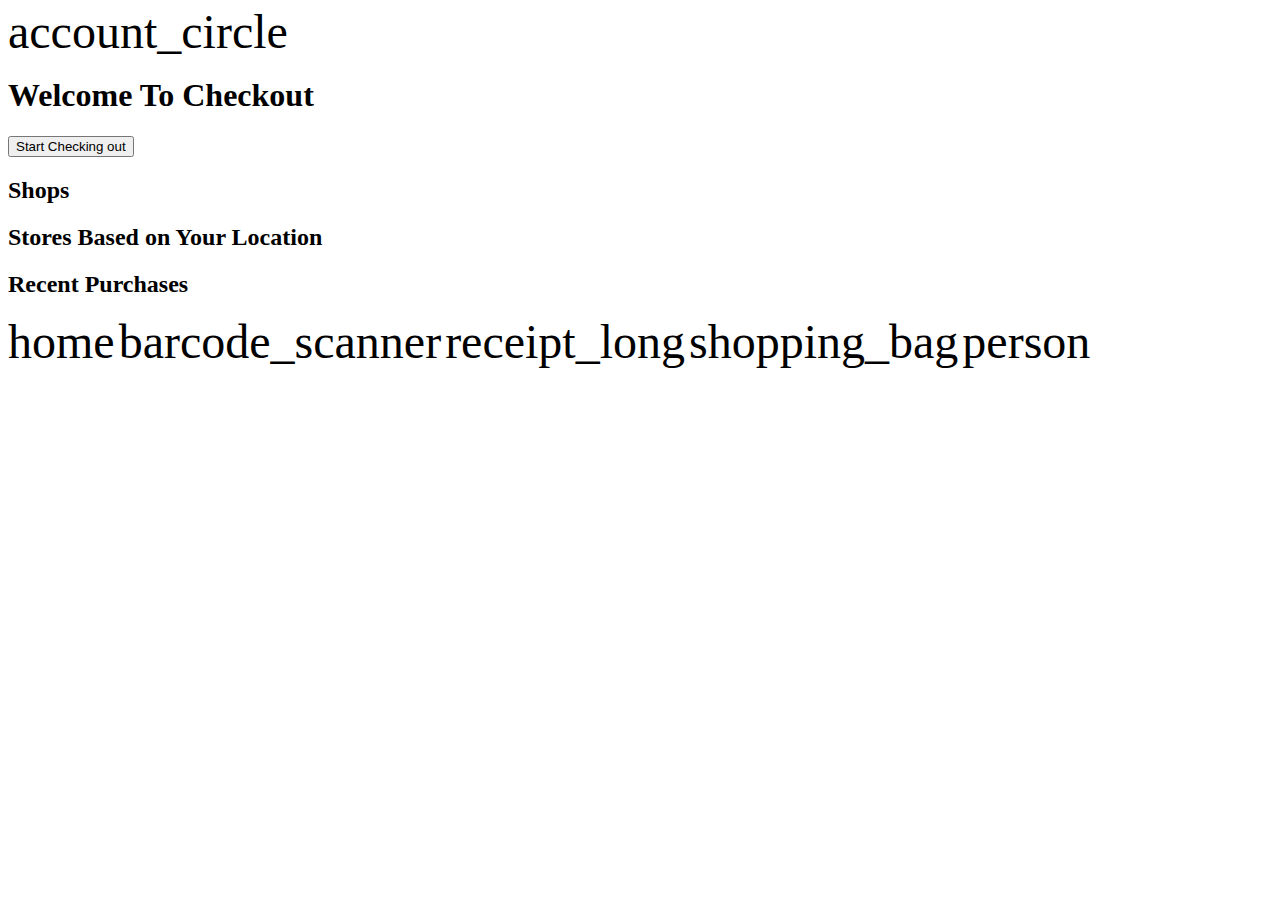
==== index.html @ a0d3c3e8 "initial commit" ====
<!DOCTYPE html>
<html lang="en">

<head>
    <meta charset="UTF-8">
    <meta name="viewport" content="width=device-width, initial-scale=1.0">
    <title>Checkout</title>
    <link href="https://cdn.jsdelivr.net/npm/bootstrap@5.2.3/dist/css/bootstrap.min.css" rel="stylesheet"
        integrity="sha384-rbsA2VBKQhggwzxH7pPCaAqO46MgnOM80zW1RWuH61DGLwZJEdK2Kadq2F9CUG65" crossorigin="anonymous">
    <link rel="stylesheet"
        href="https://fonts.googleapis.com/css2?family=Material+Symbols+Outlined:opsz,wght,FILL,GRAD@20..48,100..700,0..1,-50..200" />
    <link rel="stylesheet" href="style.css">
</head>

<body>

    <section class="container-sm text-center">
        <div>
            <span class="material-symbols-outlined">account_circle</span>
        </div>
        <h1>Welcome To Checkout</h1>
        <button> Start Checking out </button>
    </section>

    <section class="container-sm">
        <h2>Shops</h2>
    </section>
    <section class="container-sm">
        <h2>Stores Based on Your Location</h2>

    </section>
    <section class="container-sm">
        <h2>Recent Purchases</h2>
    </section>
    <nav class="containe-sm text-center">
        <span class="material-symbols-outlined">home</span>
        <span class="material-symbols-outlined">barcode_scanner</span>
        <span class="material-symbols-outlined">receipt_long</span>
        <span class="material-symbols-outlined">shopping_bag</span>
        <span class="material-symbols-outlined">person</span>
    </nav>

    <script src="https://cdn.jsdelivr.net/npm/bootstrap@5.2.3/dist/js/bootstrap.bundle.min.js"
        integrity="sha384-kenU1KFdBIe4zVF0s0G1M5b4hcpxyD9F7jL+jjXkk+Q2h455rYXK/7HAuoJl+0I4"
        crossorigin="anonymous"></script>
</body>

</html>
---- style.css ----
@font-face {
    font-family: 'Material Symbols Outlined';
    font-style: normal;
    src: url(https://example.com/material-symbols.woff) format('woff');
}

.material-symbols-outlined {
    font-family: 'Material Symbols Outlined';
    font-weight: normal;
    font-style: normal;
    font-size: 24px;
    /* Preferred icon size */
    display: inline-block;
    line-height: 1;
    text-transform: none;
    letter-spacing: normal;
    word-wrap: normal;
    white-space: nowrap;
    direction: ltr;
    font-variation-settings:
        'FILL' 1,
        'wght' 400,
        'GRAD' 0,
        'opsz' 500;
    font-size: 3em;

}
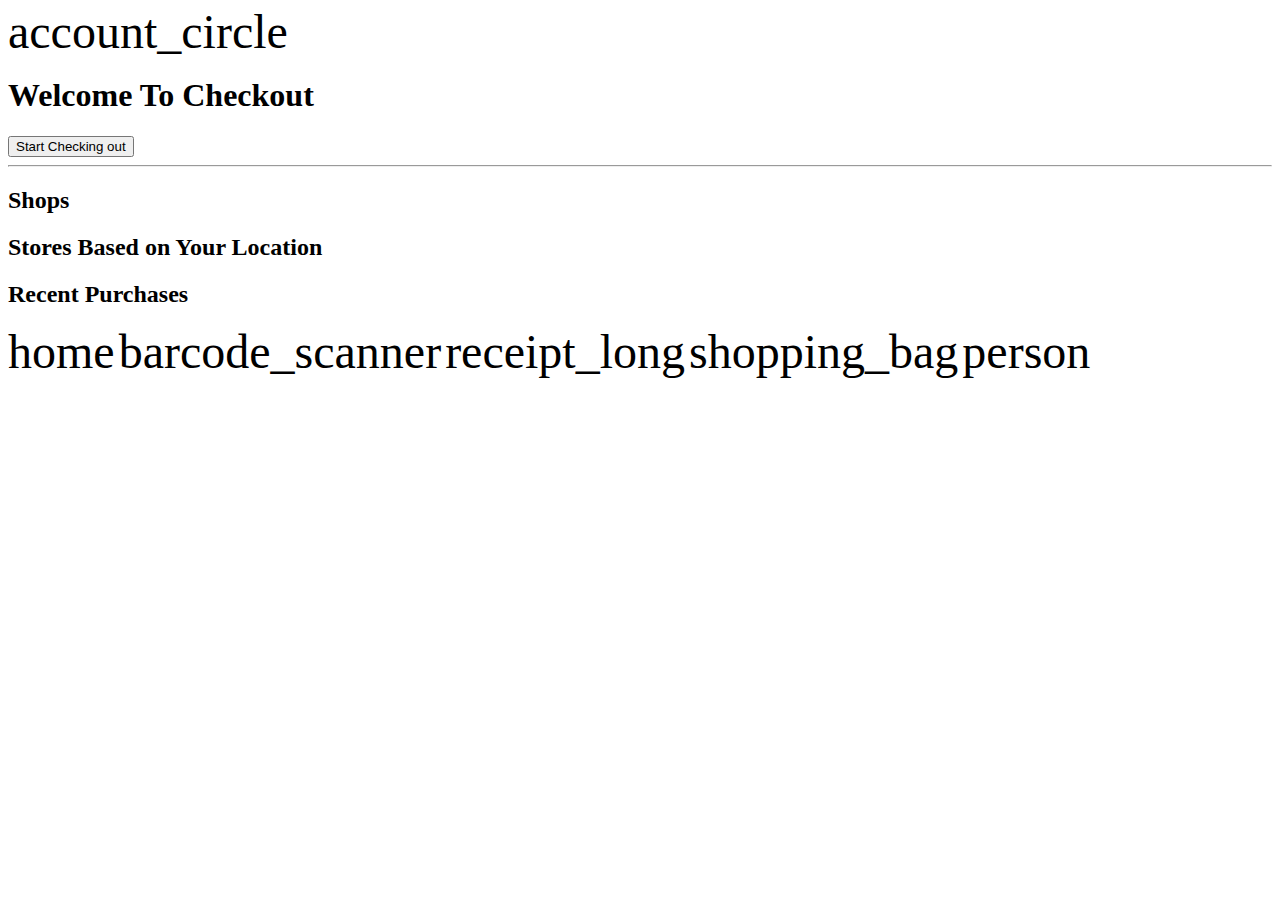
==== commit e642f8ad: "little modify" ====
--- a/index.html
+++ b/index.html
@@ -19,9 +19,10 @@
             <span class="material-symbols-outlined">account_circle</span>
         </div>
         <h1>Welcome To Checkout</h1>
-        <button> Start Checking out </button>
+        <button type="button" class="btn btn-dark">Start Checking out</button>
+
     </section>
-
+    <hr>
     <section class="container-sm">
         <h2>Shops</h2>
     </section>
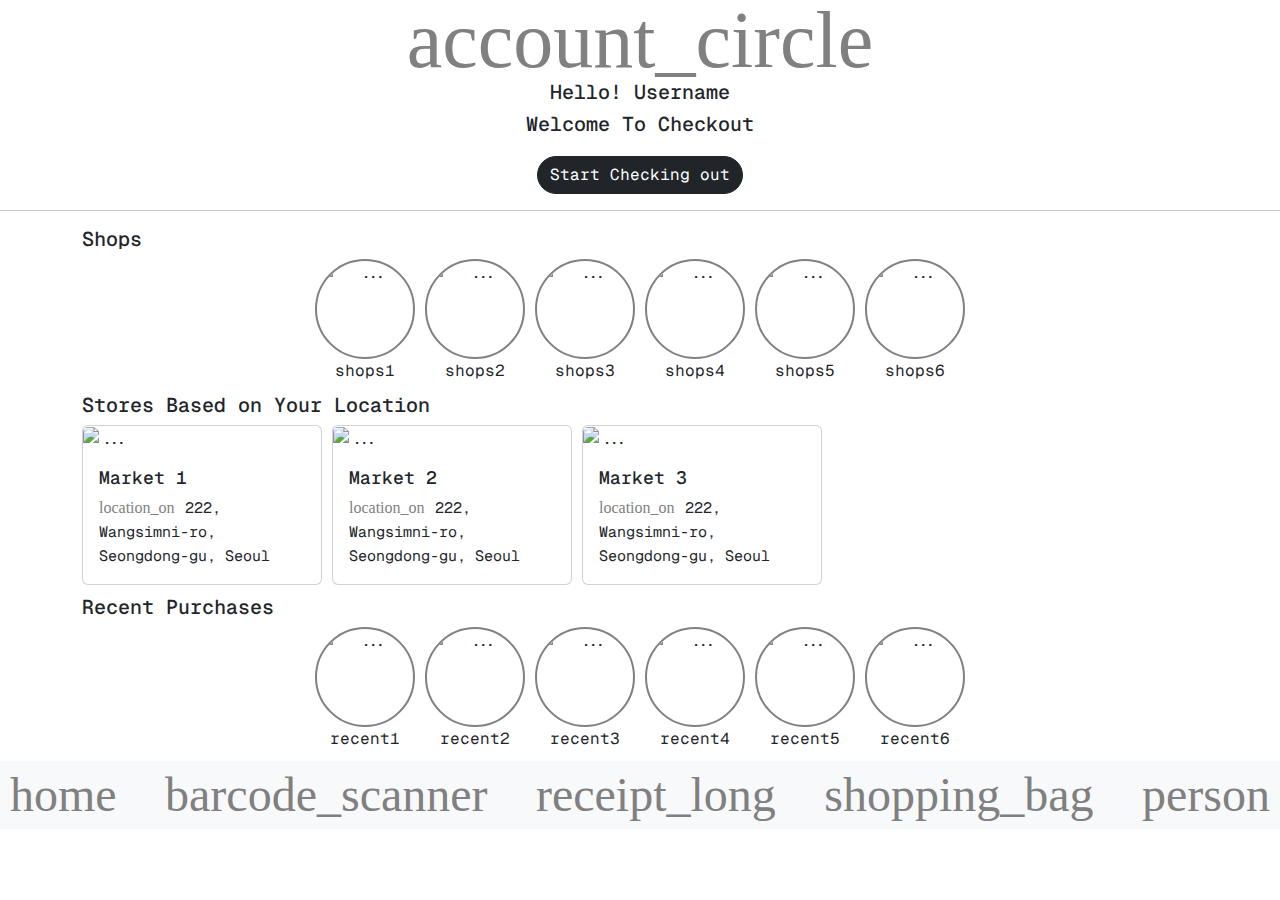
==== commit 01174b6a: "make main page" ====
--- a/index.html
+++ b/index.html
@@ -5,44 +5,160 @@
     <meta charset="UTF-8">
     <meta name="viewport" content="width=device-width, initial-scale=1.0">
     <title>Checkout</title>
-    <link href="https://cdn.jsdelivr.net/npm/bootstrap@5.2.3/dist/css/bootstrap.min.css" rel="stylesheet"
-        integrity="sha384-rbsA2VBKQhggwzxH7pPCaAqO46MgnOM80zW1RWuH61DGLwZJEdK2Kadq2F9CUG65" crossorigin="anonymous">
+    <link href="https://cdn.jsdelivr.net/npm/bootstrap@5.3.3/dist/css/bootstrap.min.css" rel="stylesheet"
+        integrity="sha384-QWTKZyjpPEjISv5WaRU9OFeRpok6YctnYmDr5pNlyT2bRjXh0JMhjY6hW+ALEwIH" crossorigin="anonymous">
     <link rel="stylesheet"
         href="https://fonts.googleapis.com/css2?family=Material+Symbols+Outlined:opsz,wght,FILL,GRAD@20..48,100..700,0..1,-50..200" />
     <link rel="stylesheet" href="style.css">
+    <!--fonts -->
+    <link rel="preconnect" href="https://fonts.googleapis.com">
+    <link rel="preconnect" href="https://fonts.gstatic.com" crossorigin>
+    <link href="https://fonts.googleapis.com/css2?family=Geist+Mono:wght@100..900&display=swap" rel="stylesheet">
+
 </head>
 
 <body>
 
     <section class="container-sm text-center">
         <div>
-            <span class="material-symbols-outlined">account_circle</span>
+            <span class="material-symbols-outlined" id="main-account-circle">account_circle</span>
+            <h5>Hello! Username</h5>
         </div>
         <h1>Welcome To Checkout</h1>
         <button type="button" class="btn btn-dark">Start Checking out</button>
 
     </section>
     <hr>
-    <section class="container-sm">
-        <h2>Shops</h2>
-    </section>
-    <section class="container-sm">
-        <h2>Stores Based on Your Location</h2>
+    <section class="container-sm" id="shops">
+        <div class="row">
+            <div class="col">
+                <h2>Shops</h2>
+            </div>
+        </div>
+        <div class="overflow-x-auto text-center">
+            <div>
+                <img src="https://cdn.pixabay.com/photo/2020/04/11/08/14/market-5029331_1280.jpg" class="rounded-circle"
+                    alt="...">
+                <span>shops1</span>
+            </div>
+            <div>
+                <img src="https://cdn.pixabay.com/photo/2020/04/11/08/14/market-5029331_1280.jpg" class="rounded-circle"
+                    alt="...">
+                <span>shops2</span>
+            </div>
+            <div>
+                <img src="https://cdn.pixabay.com/photo/2020/04/11/08/14/market-5029331_1280.jpg" class="rounded-circle"
+                    alt="...">
+                <span>shops3</span>
+            </div>
+            <div>
+                <img src="https://cdn.pixabay.com/photo/2020/04/11/08/14/market-5029331_1280.jpg" class="rounded-circle"
+                    alt="...">
+                <span>shops4</span>
+            </div>
+            <div>
+                <img src="https://cdn.pixabay.com/photo/2020/04/11/08/14/market-5029331_1280.jpg" class="rounded-circle"
+                    alt="...">
+                <span>shops5</span>
+            </div>
+            <div>
+                <img src="https://cdn.pixabay.com/photo/2020/04/11/08/14/market-5029331_1280.jpg" class="rounded-circle"
+                    alt="...">
+                <span>shops6</span>
+            </div>
 
     </section>
-    <section class="container-sm">
+
+    <section class="container-sm" id=storeslocation>
+        <div class="row">
+            <h2>Stores Based on Your Location</h2>
+        </div>
+        <div class="overflow-x-auto">
+            <div>
+                <div class="card" style="width: 15rem;">
+                    <img src="https://cdn.pixabay.com/photo/2020/04/11/08/14/market-5029331_1280.jpg"
+                        class="card-img-top" alt="...">
+                    <div class="card-body">
+                        <h5 class="card-title">Market 1</h5>
+                        <div>
+                            <span class="material-symbols-outlined">location_on</span>
+                            <span class="card-text">222, Wangsimni-ro, Seongdong-gu, Seoul</span>
+                        </div>
+                    </div>
+                </div>
+                <div class="card" style="width: 15rem;">
+                    <img src="https://cdn.pixabay.com/photo/2020/04/11/08/14/market-5029331_1280.jpg"
+                        class="card-img-top" alt="...">
+                    <div class="card-body">
+                        <h5 class="card-title">Market 2</h5>
+                        <div>
+                            <span class="material-symbols-outlined">location_on</span>
+                            <span class="card-text">222, Wangsimni-ro, Seongdong-gu, Seoul</span>
+                        </div>
+                    </div>
+                </div>
+                <div class="card" style="width: 15rem;">
+                    <img src="https://cdn.pixabay.com/photo/2020/04/11/08/14/market-5029331_1280.jpg"
+                        class="card-img-top" alt="...">
+                    <div class="card-body">
+                        <h5 class="card-title">Market 3</h5>
+                        <div>
+                            <span class="material-symbols-outlined">location_on</span>
+                            <span class="card-text">222, Wangsimni-ro, Seongdong-gu, Seoul</span>
+                        </div>
+                    </div>
+                </div>
+            </div>
+        </div>
+
+    </section>
+    <section class="container-sm" id="recentpurchases">
         <h2>Recent Purchases</h2>
+        <div class="overflow-x-auto text-center">
+            <div>
+                <img src="https://cdn.pixabay.com/photo/2020/04/11/08/14/market-5029331_1280.jpg" class="rounded-circle"
+                    alt="...">
+                <span>recent1</span>
+            </div>
+            <div>
+                <img src="https://cdn.pixabay.com/photo/2020/04/11/08/14/market-5029331_1280.jpg" class="rounded-circle"
+                    alt="...">
+                <span>recent2</span>
+            </div>
+            <div>
+                <img src="https://cdn.pixabay.com/photo/2020/04/11/08/14/market-5029331_1280.jpg" class="rounded-circle"
+                    alt="...">
+                <span>recent3</span>
+            </div>
+            <div>
+                <img src="https://cdn.pixabay.com/photo/2020/04/11/08/14/market-5029331_1280.jpg" class="rounded-circle"
+                    alt="...">
+                <span>recent4</span>
+            </div>
+            <div>
+                <img src="https://cdn.pixabay.com/photo/2020/04/11/08/14/market-5029331_1280.jpg" class="rounded-circle"
+                    alt="...">
+                <span>recent5</span>
+            </div>
+            <div>
+                <img src="https://cdn.pixabay.com/photo/2020/04/11/08/14/market-5029331_1280.jpg" class="rounded-circle"
+                    alt="...">
+                <span>recent6</span>
+            </div>
+
+
     </section>
-    <nav class="containe-sm text-center">
+    <nav class="navbar sticky-bottom bg-light">
         <span class="material-symbols-outlined">home</span>
         <span class="material-symbols-outlined">barcode_scanner</span>
         <span class="material-symbols-outlined">receipt_long</span>
         <span class="material-symbols-outlined">shopping_bag</span>
         <span class="material-symbols-outlined">person</span>
+
     </nav>
 
-    <script src="https://cdn.jsdelivr.net/npm/bootstrap@5.2.3/dist/js/bootstrap.bundle.min.js"
-        integrity="sha384-kenU1KFdBIe4zVF0s0G1M5b4hcpxyD9F7jL+jjXkk+Q2h455rYXK/7HAuoJl+0I4"
+    <script src="https://cdn.jsdelivr.net/npm/bootstrap@5.3.3/dist/js/bootstrap.bundle.min.js"
+        integrity="sha384-YvpcrYf0tY3lHB60NNkmXc5s9fDVZLESaAA55NDzOxhy9GkcIdslK1eN7N6jIeHz"
         crossorigin="anonymous"></script>
 </body>
 
--- a/style.css
+++ b/style.css
@@ -4,11 +4,40 @@
     src: url(https://example.com/material-symbols.woff) format('woff');
 }
 
+body {
+    font-family: "Geist Mono", monospace;
+    font-optical-sizing: auto;
+    font-weight: 400;
+    font-style: normal;
+}
+
+
+h1 {
+    font-size: 20px;
+    margin-bottom: 20px;
+}
+
+h2 {
+    font-size: 20px;
+}
+
+.btn {
+    border-radius: 2em;
+}
+
+.card .card-title {
+    font-size: 18px;
+}
+
+.card .card-text {
+    font-size: 15px;
+}
+
 .material-symbols-outlined {
     font-family: 'Material Symbols Outlined';
     font-weight: normal;
     font-style: normal;
-    font-size: 24px;
+    font-size: 48px;
     /* Preferred icon size */
     display: inline-block;
     line-height: 1;
@@ -18,10 +47,74 @@
     white-space: nowrap;
     direction: ltr;
     font-variation-settings:
+        'FILL' 0,
+        'wght' 200,
+        'GRAD' 0,
+        'opsz' 30;
+    color: gray;
+}
+
+#main-account-circle {
+    font-size: 5em;
+    font-variation-settings:
         'FILL' 1,
-        'wght' 400,
+        'wght' 200,
         'GRAD' 0,
-        'opsz' 500;
-    font-size: 3em;
+        'opsz' 30;
+}
 
+.card-body .material-symbols-outlined {
+    font-variation-settings:
+        'FILL' 1,
+        'wght' 900,
+        'GRAD' 0,
+        'opsz' 40;
+    font-size: 1em;
+}
+
+.navbar {
+    padding: 10px;
+}
+
+#shops img,
+#recentpurchases img {
+    width: 100px;
+    /* 원하는 이미지 크기 */
+    height: 100px;
+    /* 이미지의 높이와 너비를 동일하게 설정 */
+
+    /* 이미지를 컨테이너에 맞게 잘라냄 */
+    border: 2px solid gray;
+    /* 선택적으로 테두리 추가 */
+    display: block;
+}
+
+.overflow-x-auto {
+    white-space: nowrap;
+}
+
+#shops .overflow-x-auto div,
+#shops .overflow-x-auto img,
+#recentpurchases .overflow-x-auto div,
+#recentpurchases .overflow-x-auto img {
+    display: inline-block;
+}
+
+#shops .overflow-x-auto span,
+#recentpurchases .overflow-x-auto span {
+    display: block;
+}
+
+#shops,
+#storeslocation,
+#recentpurchases {
+    padding-bottom: 10px;
+}
+
+#storeslocation .card-text {
+    white-space: wrap;
+}
+
+#storeslocation .card {
+    display: inline-block;
 }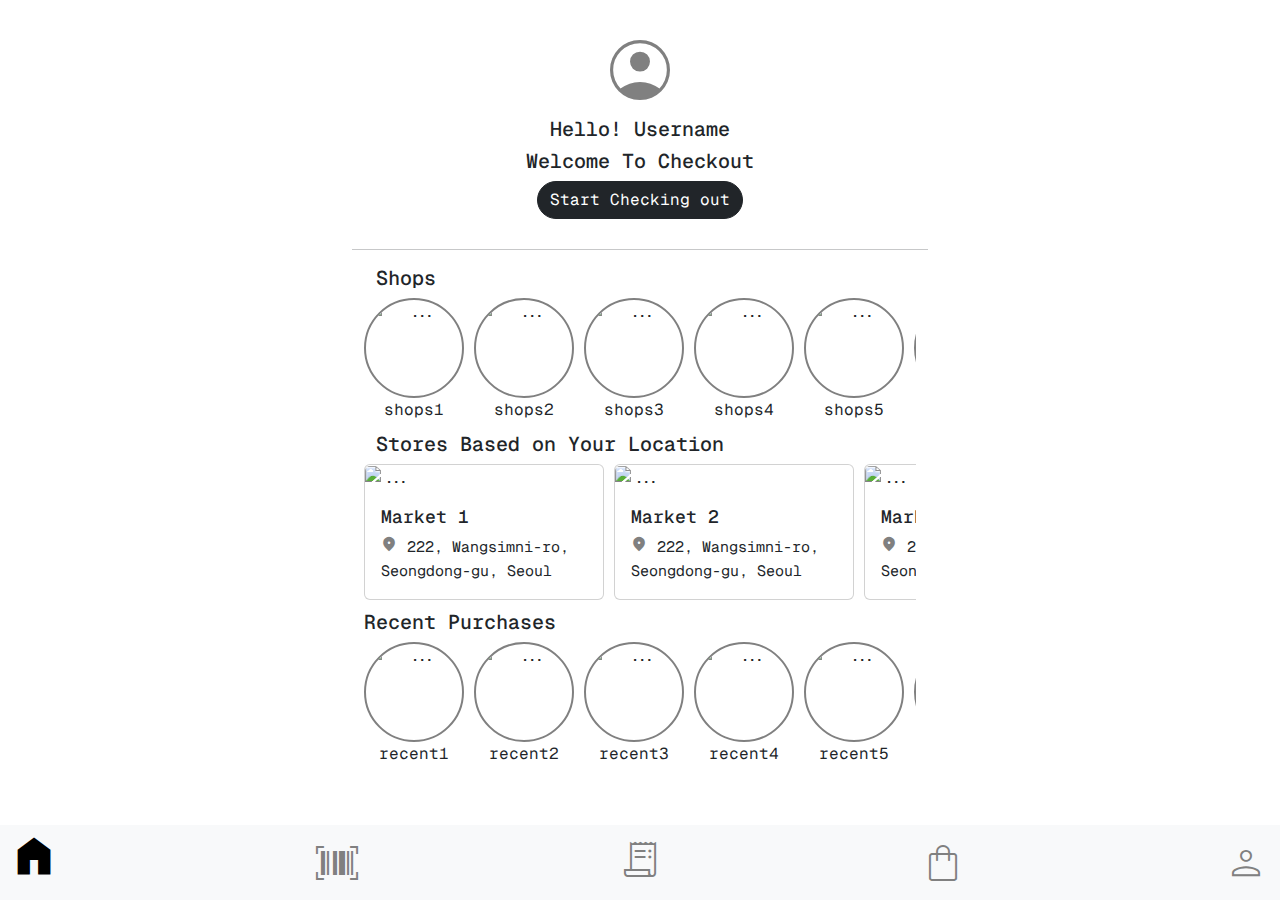
==== commit e01c113b: "add receipts page" ====
--- a/index.html
+++ b/index.html
@@ -19,12 +19,12 @@
 
 <body>
 
-    <section class="container-sm text-center">
+    <section class="container-sm text-center title">
         <div>
             <span class="material-symbols-outlined" id="main-account-circle">account_circle</span>
             <h5>Hello! Username</h5>
         </div>
-        <h1>Welcome To Checkout</h1>
+        <h2>Welcome To Checkout</h2>
         <button type="button" class="btn btn-dark">Start Checking out</button>
 
     </section>
@@ -37,36 +37,36 @@
         </div>
         <div class="overflow-x-auto text-center">
             <div>
-                <img src="https://cdn.pixabay.com/photo/2020/04/11/08/14/market-5029331_1280.jpg" class="rounded-circle"
-                    alt="...">
+                <img src="https://cdn.pixabay.com/photo/2020/04/11/08/14/market-5029331_1280.jpg"
+                    class="rounded-circle circle-img" alt="...">
                 <span>shops1</span>
             </div>
             <div>
-                <img src="https://cdn.pixabay.com/photo/2020/04/11/08/14/market-5029331_1280.jpg" class="rounded-circle"
-                    alt="...">
+                <img src="https://cdn.pixabay.com/photo/2020/04/11/08/14/market-5029331_1280.jpg"
+                    class="rounded-circle circle-img" alt="...">
                 <span>shops2</span>
             </div>
             <div>
-                <img src="https://cdn.pixabay.com/photo/2020/04/11/08/14/market-5029331_1280.jpg" class="rounded-circle"
-                    alt="...">
+                <img src="https://cdn.pixabay.com/photo/2020/04/11/08/14/market-5029331_1280.jpg"
+                    class="rounded-circle circle-img" alt="...">
                 <span>shops3</span>
             </div>
             <div>
-                <img src="https://cdn.pixabay.com/photo/2020/04/11/08/14/market-5029331_1280.jpg" class="rounded-circle"
-                    alt="...">
+                <img src="https://cdn.pixabay.com/photo/2020/04/11/08/14/market-5029331_1280.jpg"
+                    class="rounded-circle circle-img" alt="...">
                 <span>shops4</span>
             </div>
             <div>
-                <img src="https://cdn.pixabay.com/photo/2020/04/11/08/14/market-5029331_1280.jpg" class="rounded-circle"
-                    alt="...">
+                <img src="https://cdn.pixabay.com/photo/2020/04/11/08/14/market-5029331_1280.jpg"
+                    class="rounded-circle circle-img" alt="...">
                 <span>shops5</span>
             </div>
             <div>
-                <img src="https://cdn.pixabay.com/photo/2020/04/11/08/14/market-5029331_1280.jpg" class="rounded-circle"
-                    alt="...">
+                <img src="https://cdn.pixabay.com/photo/2020/04/11/08/14/market-5029331_1280.jpg"
+                    class="rounded-circle circle-img" alt="...">
                 <span>shops6</span>
             </div>
-
+        </div>
     </section>
 
     <section class="container-sm" id=storeslocation>
@@ -116,50 +116,54 @@
         <h2>Recent Purchases</h2>
         <div class="overflow-x-auto text-center">
             <div>
-                <img src="https://cdn.pixabay.com/photo/2020/04/11/08/14/market-5029331_1280.jpg" class="rounded-circle"
-                    alt="...">
+                <img src="https://cdn.pixabay.com/photo/2020/04/11/08/14/market-5029331_1280.jpg"
+                    class="rounded-circle circle-img" alt="...">
                 <span>recent1</span>
             </div>
             <div>
-                <img src="https://cdn.pixabay.com/photo/2020/04/11/08/14/market-5029331_1280.jpg" class="rounded-circle"
-                    alt="...">
+                <img src="https://cdn.pixabay.com/photo/2020/04/11/08/14/market-5029331_1280.jpg"
+                    class="rounded-circle circle-img" alt="...">
                 <span>recent2</span>
             </div>
             <div>
-                <img src="https://cdn.pixabay.com/photo/2020/04/11/08/14/market-5029331_1280.jpg" class="rounded-circle"
-                    alt="...">
+                <img src="https://cdn.pixabay.com/photo/2020/04/11/08/14/market-5029331_1280.jpg"
+                    class="rounded-circle circle-img" alt="...">
                 <span>recent3</span>
             </div>
             <div>
-                <img src="https://cdn.pixabay.com/photo/2020/04/11/08/14/market-5029331_1280.jpg" class="rounded-circle"
-                    alt="...">
+                <img src="https://cdn.pixabay.com/photo/2020/04/11/08/14/market-5029331_1280.jpg"
+                    class="rounded-circle circle-img" alt="...">
                 <span>recent4</span>
             </div>
             <div>
-                <img src="https://cdn.pixabay.com/photo/2020/04/11/08/14/market-5029331_1280.jpg" class="rounded-circle"
-                    alt="...">
+                <img src="https://cdn.pixabay.com/photo/2020/04/11/08/14/market-5029331_1280.jpg"
+                    class="rounded-circle circle-img" alt="...">
                 <span>recent5</span>
             </div>
             <div>
-                <img src="https://cdn.pixabay.com/photo/2020/04/11/08/14/market-5029331_1280.jpg" class="rounded-circle"
-                    alt="...">
+                <img src="https://cdn.pixabay.com/photo/2020/04/11/08/14/market-5029331_1280.jpg"
+                    class="rounded-circle circle-img" alt="...">
                 <span>recent6</span>
             </div>
 
 
     </section>
-    <nav class="navbar sticky-bottom bg-light">
-        <span class="material-symbols-outlined">home</span>
+    <nav class="navbar fixed-bottom bg-light">
+        <a href="index.html">
+            <span class="material-symbols-outlined active">home</span>
+        </a>
         <span class="material-symbols-outlined">barcode_scanner</span>
-        <span class="material-symbols-outlined">receipt_long</span>
+        <a href="receipts.html">
+            <span class="material-symbols-outlined">receipt_long</span>
+        </a>
         <span class="material-symbols-outlined">shopping_bag</span>
         <span class="material-symbols-outlined">person</span>
-
     </nav>
 
     <script src="https://cdn.jsdelivr.net/npm/bootstrap@5.3.3/dist/js/bootstrap.bundle.min.js"
         integrity="sha384-YvpcrYf0tY3lHB60NNkmXc5s9fDVZLESaAA55NDzOxhy9GkcIdslK1eN7N6jIeHz"
         crossorigin="anonymous"></script>
+    <script src="app.js"></script>
 </body>
 
 </html>--- a/style.css
+++ b/style.css
@@ -1,20 +1,27 @@
-@font-face {
-    font-family: 'Material Symbols Outlined';
-    font-style: normal;
-    src: url(https://example.com/material-symbols.woff) format('woff');
-}
-
 body {
     font-family: "Geist Mono", monospace;
     font-optical-sizing: auto;
     font-weight: 400;
     font-style: normal;
+    width: 100%;
+    /* 기본적으로 전체 화면 너비 사용 */
+    max-width: 576px;
+    /* 최대 폭을 576px로 고정 */
+    margin: 0 auto;
+    /* 화면 중앙 정렬 */
 }
 
+.title {
+    margin: 30px 0;
+}
 
-h1 {
-    font-size: 20px;
-    margin-bottom: 20px;
+.subtitle {
+    margin: 10px 10px;
+}
+
+.row {
+    margin-left: 0;
+    margin-right: 0;
 }
 
 h2 {
@@ -76,8 +83,8 @@
     padding: 10px;
 }
 
-#shops img,
-#recentpurchases img {
+
+.circle-img {
     width: 100px;
     /* 원하는 이미지 크기 */
     height: 100px;
@@ -86,7 +93,8 @@
     /* 이미지를 컨테이너에 맞게 잘라냄 */
     border: 2px solid gray;
     /* 선택적으로 테두리 추가 */
-    display: block;
+
+
 }
 
 .overflow-x-auto {
@@ -117,4 +125,18 @@
 
 #storeslocation .card {
     display: inline-block;
+}
+
+.active {
+    font-variation-settings:
+        'FILL' 1,
+        'wght' 500,
+        'GRAD' 0,
+        'opsz' 30;
+    color: black;
+    transform: translateY(-3px);
+}
+
+.navbar span {
+    transition: transform 0.5s ease, color 0.5s ease, font-variation-settings 0.5s ease;
 }